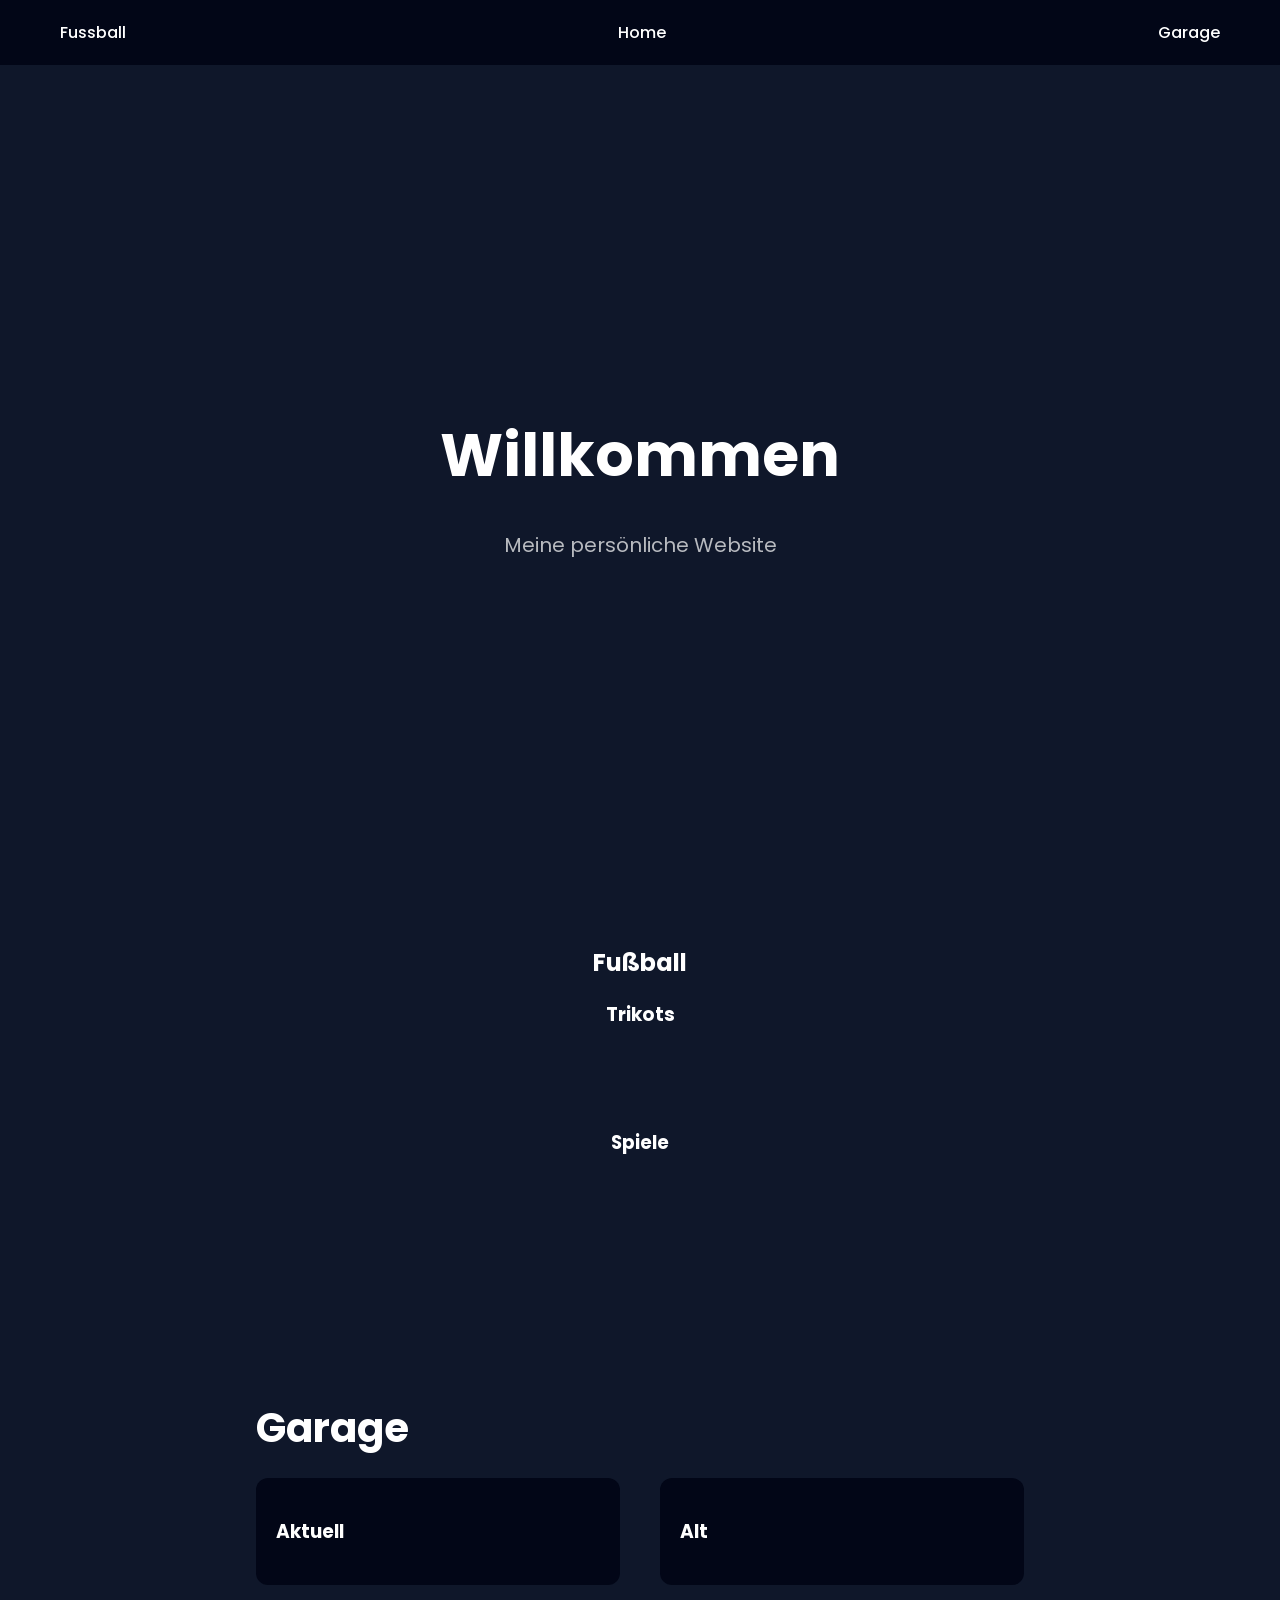
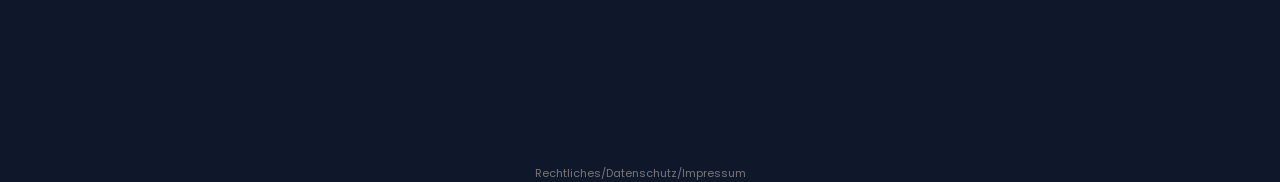
==== index.html @ 6fdf6c6a "Update index.html" ====
<!DOCTYPE html>
<html lang="de">
<head>
<meta charset="UTF-8">
<meta name="viewport" content="width=device-width, initial-scale=1.0">

<title>Meine Website</title>

<link href="https://fonts.googleapis.com/css2?family=Poppins:wght@300;400;600&display=swap" rel="stylesheet">
<link rel="stylesheet" href="Styles.css">

</head>

<body>

<nav>
<div><a href="#fussball">Fussball</a></div>
<div><a href="#home">Home</a></div>
<div><a href="#garage">Garage</a></div>
</nav>

<section class="hero" id="home">
<h1>Willkommen</h1>
<p>Meine persönliche Website</p>
</section>

<!-- ⚽ FUSSBALL -->
<section id="fussball" style="padding:50px; text-align:center;">
<h2>Fußball</h2>

<h3>Trikots</h3>
<div class="grid" id="trikots-container"></div>

<h3 style="margin-top:40px;">Spiele</h3>
<div class="cards" id="spiele-container"></div>
</section>

<!-- 🚗 GARAGE -->
<section class="section" id="garage">

<h2>Garage</h2>

<div class="garage-container">

<!-- AKTUELL -->
<div class="garage-column">
<h3>Aktuell</h3>
<div id="garageAktuell"></div>
</div>

<!-- ALT -->
<div class="garage-column">
<h3>Alt</h3>
<div id="garageAlt"></div>
</div>

</div>

</section>

<footer style="font-size:11px;text-align:center;margin-top:40px;color:#777;">
<a href="rechtliches.html" style="color:#777;text-decoration:none;">
Rechtliches/Datenschutz/Impressum
</a>
</footer>

  
<script>

// =========================
// 🚗 GARAGE SLIDER (oben bleibt gleich)
// =========================
document.querySelectorAll(".slider-garage").forEach(slider => {

let slides = slider.querySelectorAll(".slide");
let index = 0;

function showSlide(i){
    slides.forEach(s => s.classList.remove("active"));
    slides[i].classList.add("active");
}

slider.querySelector(".next").onclick = () => {
    index = (index + 1) % slides.length;
    showSlide(index);
};

slider.querySelector(".prev").onclick = () => {
    index = (index - 1 + slides.length) % slides.length;
    showSlide(index);
};

});


// =========================
// ⚽ TRIKOTS LADEN
// =========================
async function loadTrikots() {
    try {
        const res = await fetch('/content/trikots.json');
        const data = await res.json();

        const container = document.getElementById("trikots-container");

        container.innerHTML = data.map(item => `
            <img src="${item.image}" alt="${item.title}">
        `).join("");

    } catch {
        console.log("Fehler bei Trikots");
    }
}


// =========================
// ⚽ SPIELE LADEN (mit Slider)
// =========================
async function loadSpiele() {
    try {
        const res = await fetch('/content/spiele.json');
        const data = await res.json();

        const container = document.getElementById("spiele-container");

        container.innerHTML = data.map((item, i) => `
            <div class="card">

                <div class="card-slider">
                    ${item.images.map((img, index) => `
                        <img src="${img}" class="${index === 0 ? 'active' : ''}">
                    `).join("")}

                    ${item.images.length > 1 ? `
                        <button class="prev">❮</button>
                        <button class="next">❯</button>
                    ` : ""}
                </div>

                <h3>${item.title}</h3>
                <p>${item.comment}</p>

            </div>
        `).join("");

        initCardSliders();

    } catch {
        console.log("Fehler bei Spiele");
    }
}


// =========================
// 🚗 GARAGE LADEN
// =========================
async function loadGarage(type, containerId) {
    try {
        const res = await fetch(`/content/${type}.json`);
        const data = await res.json();

        const container = document.getElementById(containerId);

        container.innerHTML = data.map(item => `
            <div class="garage-entry">
                <h4>${item.title}</h4>
                <p>${item.description}</p>

                ${item.images.map(img => `
                    <img src="${img}">
                `).join("")}
            </div>
        `).join("");

    } catch {
        console.log("Fehler bei", type);
    }
}


// =========================
// 🎞️ SLIDER für SPIELE
// =========================
function initCardSliders() {

    document.querySelectorAll(".card-slider").forEach(slider => {

        let slides = slider.querySelectorAll("img");
        let index = 0;

        const next = slider.querySelector(".next");
        const prev = slider.querySelector(".prev");

        function show(i){
            slides.forEach(s => s.classList.remove("active"));
            slides[i].classList.add("active");
        }

        if(next){
            next.onclick = () => {
                index = (index + 1) % slides.length;
                show(index);
            };
        }

        if(prev){
            prev.onclick = () => {
                index = (index - 1 + slides.length) % slides.length;
                show(index);
            };
        }

    });

}


// =========================
// 🔐 ADMIN (kann bleiben)
// =========================
function addEntry(){

const titel = document.getElementById("titel").value;
const beschreibung = document.getElementById("beschreibung").value;
const bilder = document.getElementById("bilder").files;
const kategorie = document.getElementById("kategorie").value;

const container = document.getElementById(kategorie);

const entry = document.createElement("div");
entry.className = "garage-entry";

entry.innerHTML = `<h4>${titel}</h4><p>${beschreibung}</p>`;

let count = 0;

for(let file of bilder){

if(count >= 10) break;

const reader = new FileReader();

reader.onload = function(e){
const img = document.createElement("img");
img.src = e.target.result;
entry.appendChild(img);
}

reader.readAsDataURL(file);
count++;

}

container.appendChild(entry);
}

function checkPassword(){
const password = document.getElementById("passwordInput").value;
if(password === "astra"){
document.getElementById("passwordOverlay").style.display = "none";
}else{
document.getElementById("error").innerText = "Falsches Passwort";
}
}


// =========================
// 🚀 START
// =========================
loadTrikots();
loadSpiele();
loadGarage("garageAktuell", "garageAktuell");
loadGarage("garageAlt", "garageAlt");

</script>
</body>
</html>
---- Styles.css ----
/* =====================
   RESET / BASE
===================== */
body{
margin:0;
font-family:'Poppins', sans-serif;
background:#0f172a;
color:white;
}

html{
scroll-behavior:smooth;
}

/* =====================
   NAVBAR
===================== */
nav{
display:flex;
justify-content:space-between;
align-items:center;
padding:20px 40px;
background:#020617;
position:sticky;
top:0;
z-index:1000;
}

nav a{
color:white;
text-decoration:none;
font-weight:500;
margin:0 20px;
transition:0.3s;
}

nav a:hover{
color:#38bdf8;
}

/* =====================
   HERO
===================== */
.hero{
height:90vh;
display:flex;
align-items:center;
justify-content:center;
flex-direction:column;
text-align:center;
}

.hero h1{
font-size:60px;
margin-bottom:10px;
}

.hero p{
font-size:20px;
opacity:0.7;
}

/* =====================
   SECTIONS
===================== */
.section{
padding:100px 20%;
padding-bottom:140px; /* 🔥 Safari Fix */
}

.section h2{
font-size:40px;
margin-bottom:20px;
}

/* =====================
   ⚽ TRIKOTS (GRID)
===================== */
.grid{
display:grid;
grid-template-columns:repeat(auto-fit, minmax(180px,1fr));
gap:15px;
padding:20px;
}

.grid img{
width:100%;
height:200px;
object-fit:cover;
border-radius:10px;
transition:0.3s;
}

.grid img:hover{
transform:scale(1.05);
}

/* =====================
   📝 SPIELE (BLOG CARDS)
===================== */
.cards{
display:flex;
flex-direction:column;
gap:25px;
padding:20px;
}

.card{
background:#020617;
border-radius:12px;
padding:20px;
transition:0.3s;
}

.card:hover{
transform:scale(1.02);
}

.card h3{
margin:5px 0;
}

.card p{
opacity:0.8;
}

/* Slider in Cards */
.card-slider{
position:relative;
width:100%;
height:220px;
overflow:hidden;
border-radius:10px;
margin-bottom:10px;
}

.card-slider img{
position:absolute;
width:100%;
height:100%;
object-fit:cover;
display:none;
}

.card-slider img.active{
display:block;
}

.card-slider button{
position:absolute;
top:50%;
transform:translateY(-50%);
background:rgba(0,0,0,0.6);
color:white;
border:none;
padding:6px 10px;
cursor:pointer;
}

.card-slider .prev{left:10px;}
.card-slider .next{right:10px;}

/* =====================
   🚗 GARAGE
===================== */
.garage-container{
display:grid;
grid-template-columns:1fr 1fr;
gap:40px;
}

.garage-column{
background:#020617;
padding:20px;
border-radius:12px;
}

.garage-entry{
margin-top:20px;
padding:20px;
background:#0f172a;
border-radius:10px;
}

.garage-entry img{
width:100%;
margin-top:10px;
border-radius:8px;
}

/* GARAGE SLIDER */
.slider-garage{
position:relative;
width:100%;
max-width:700px;
height:clamp(250px, 60svh, 420px); /* 🔥 BEST FIX */
margin:auto;
margin-bottom:40px; /* 🔥 verhindert Überlappung */
overflow:hidden;
border-radius:10px;
}

.slider-garage .slide{
position:absolute;
width:100%;
height:100%;
object-fit:cover;
display:none;
}

.slider-garage .slide.active{
display:block;
}

/* Buttons */
.prev,.next{
position:absolute;
top:50%;
transform:translateY(-50%);
background:rgba(0,0,0,0.6);
color:white;
border:none;
font-size:22px;
padding:10px;
cursor:pointer;
}

.prev{left:10px;}
.next{right:10px;}

.car-info{
text-align:center;
margin-top:10px;
opacity:0.8;
}

/* =====================
   📱 MOBILE
===================== */
@media (max-width:900px){

.section{
padding:60px 8%;
padding-bottom:120px;
}

.hero h1{
font-size:38px;
}

.hero p{
font-size:16px;
}

nav{
padding:15px 20px;
}

nav a{
margin:0 10px;
font-size:14px;
}

.garage-container{
grid-template-columns:1fr;
gap:25px;
}

/* 🔥 WICHTIG: NICHT überschreiben mit festen px */
.slider-garage{
height:clamp(220px, 55svh, 350px);
}

}
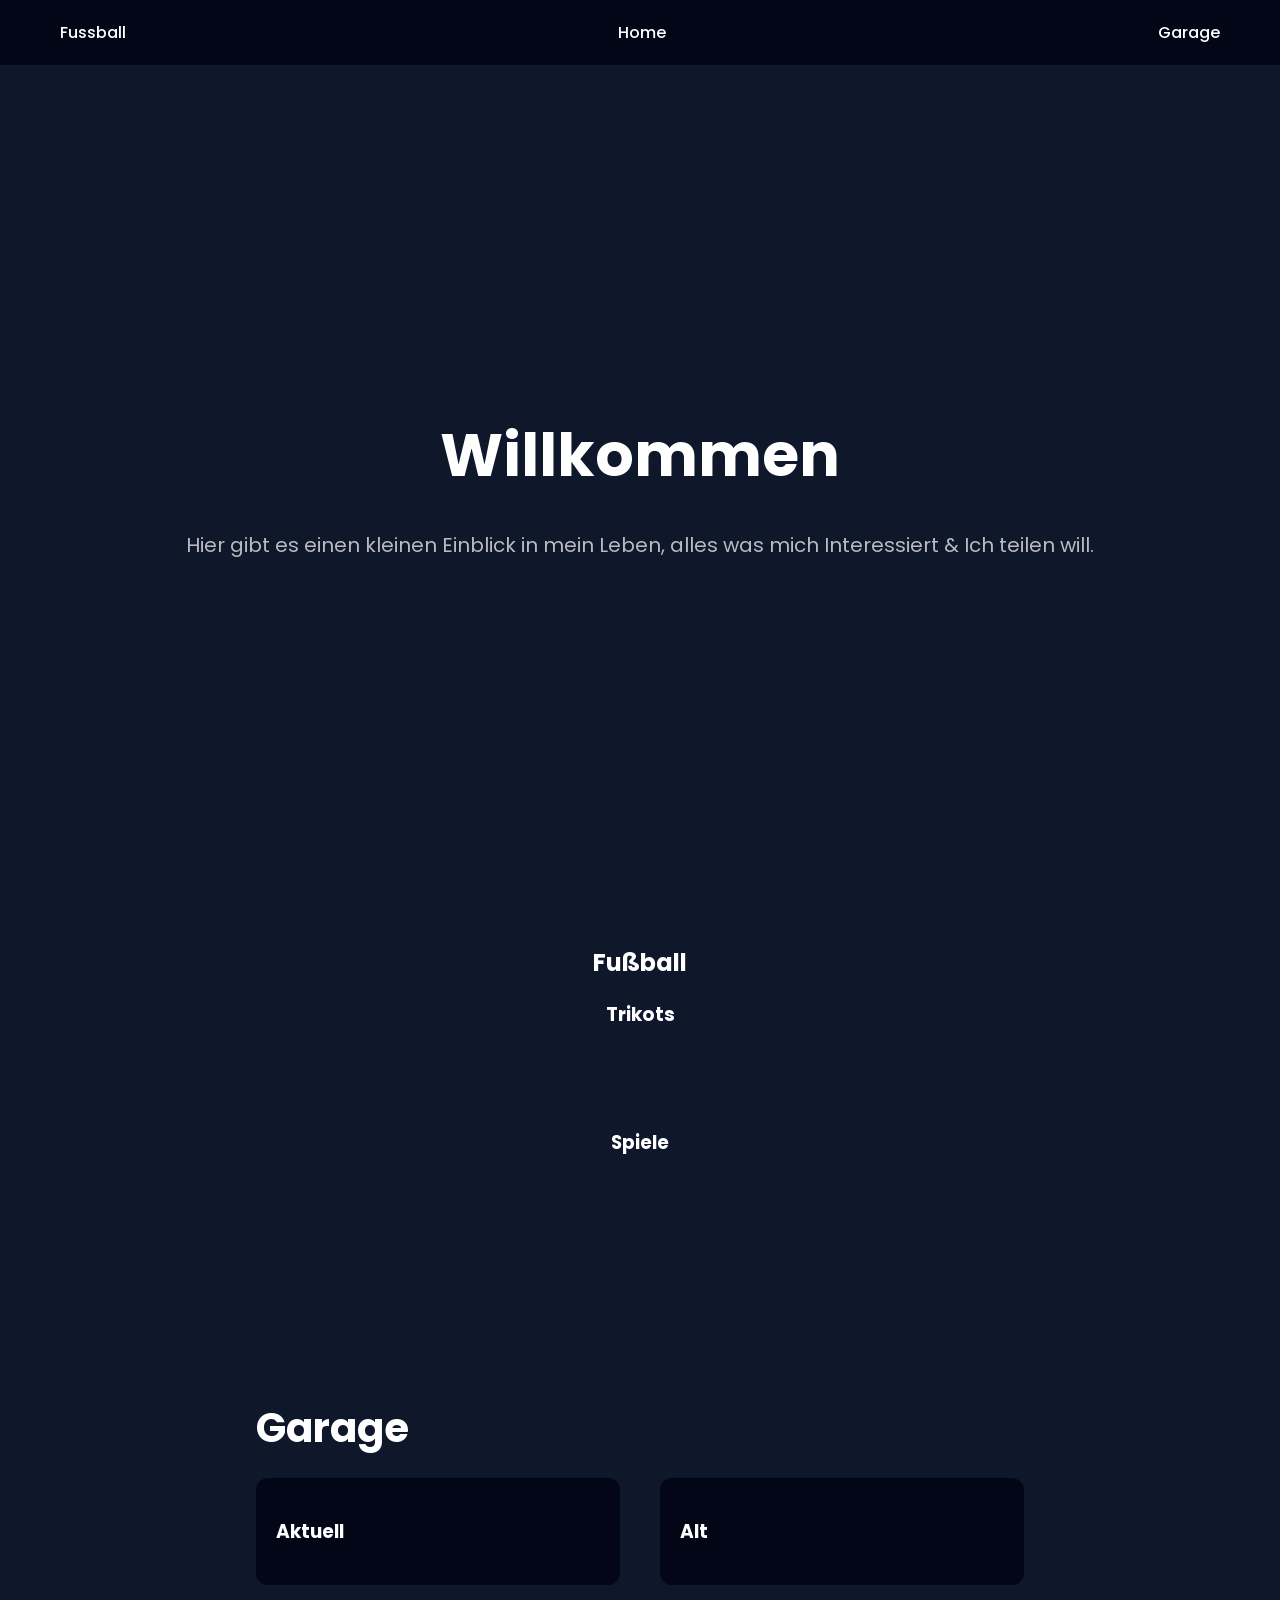
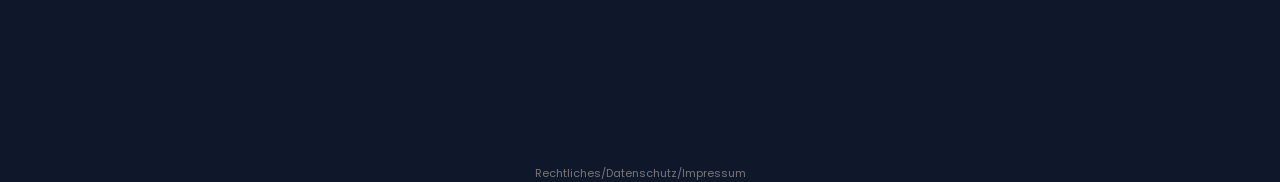
==== commit 80419ba4: "Update index.html" ====
--- a/index.html
+++ b/index.html
@@ -21,7 +21,7 @@
 
 <section class="hero" id="home">
 <h1>Willkommen</h1>
-<p>Meine persönliche Website</p>
+<p>Hier gibt es einen kleinen Einblick in mein Leben, alles was mich Interessiert & Ich teilen will.</p>
 </section>
 
 <!-- ⚽ FUSSBALL -->
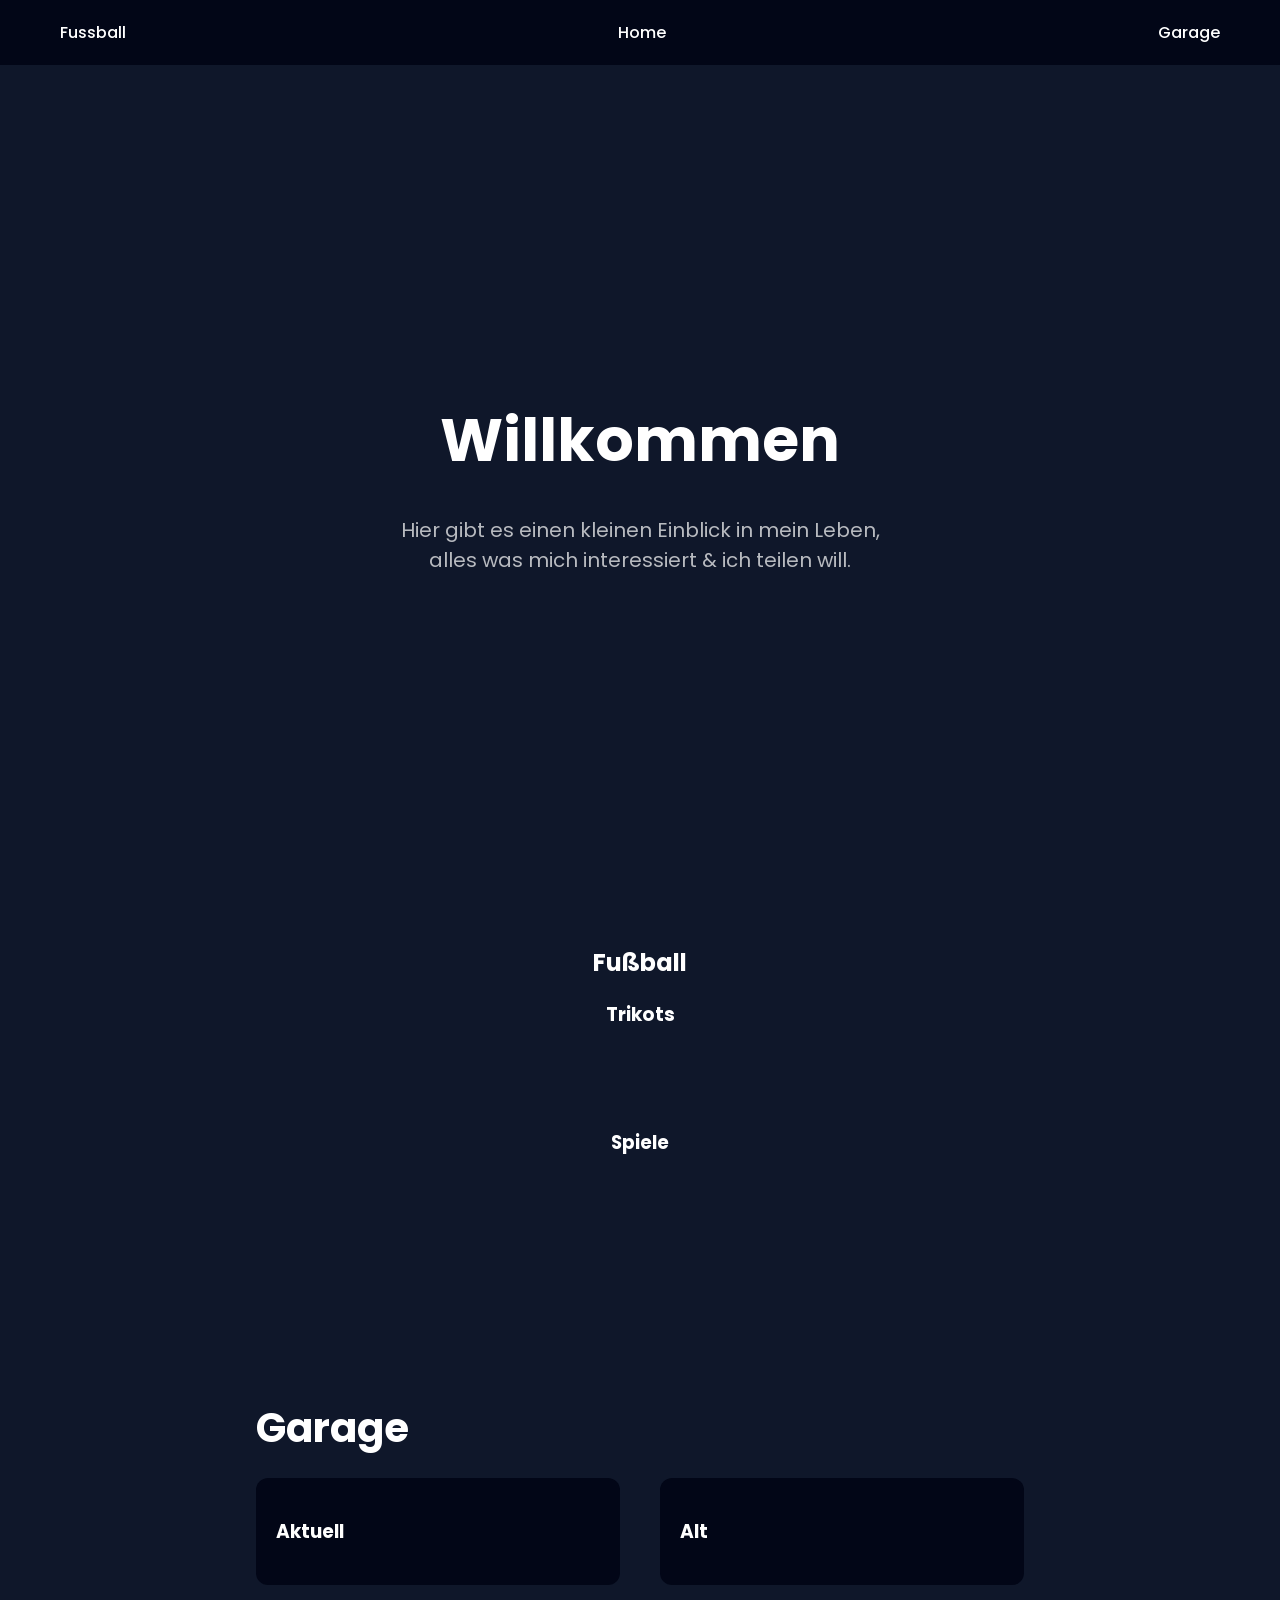
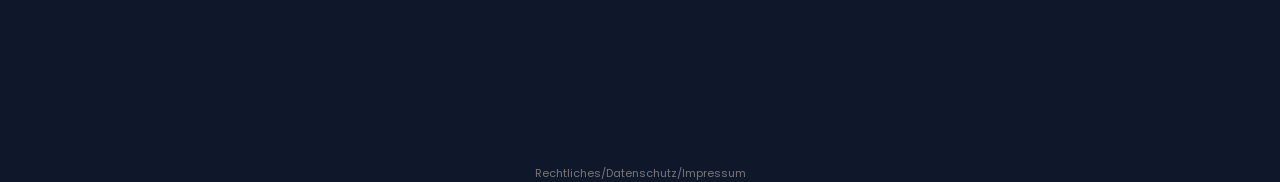
==== commit 5562d97c: "Update index.html" ====
--- a/index.html
+++ b/index.html
@@ -21,7 +21,10 @@
 
 <section class="hero" id="home">
 <h1>Willkommen</h1>
-<p>Hier gibt es einen kleinen Einblick in mein Leben, alles was mich Interessiert & Ich teilen will.</p>
+<p class="hero-text">
+Hier gibt es einen kleinen Einblick in mein Leben,<br>
+alles was mich interessiert & ich teilen will.
+</p>
 </section>
 
 <!-- ⚽ FUSSBALL -->
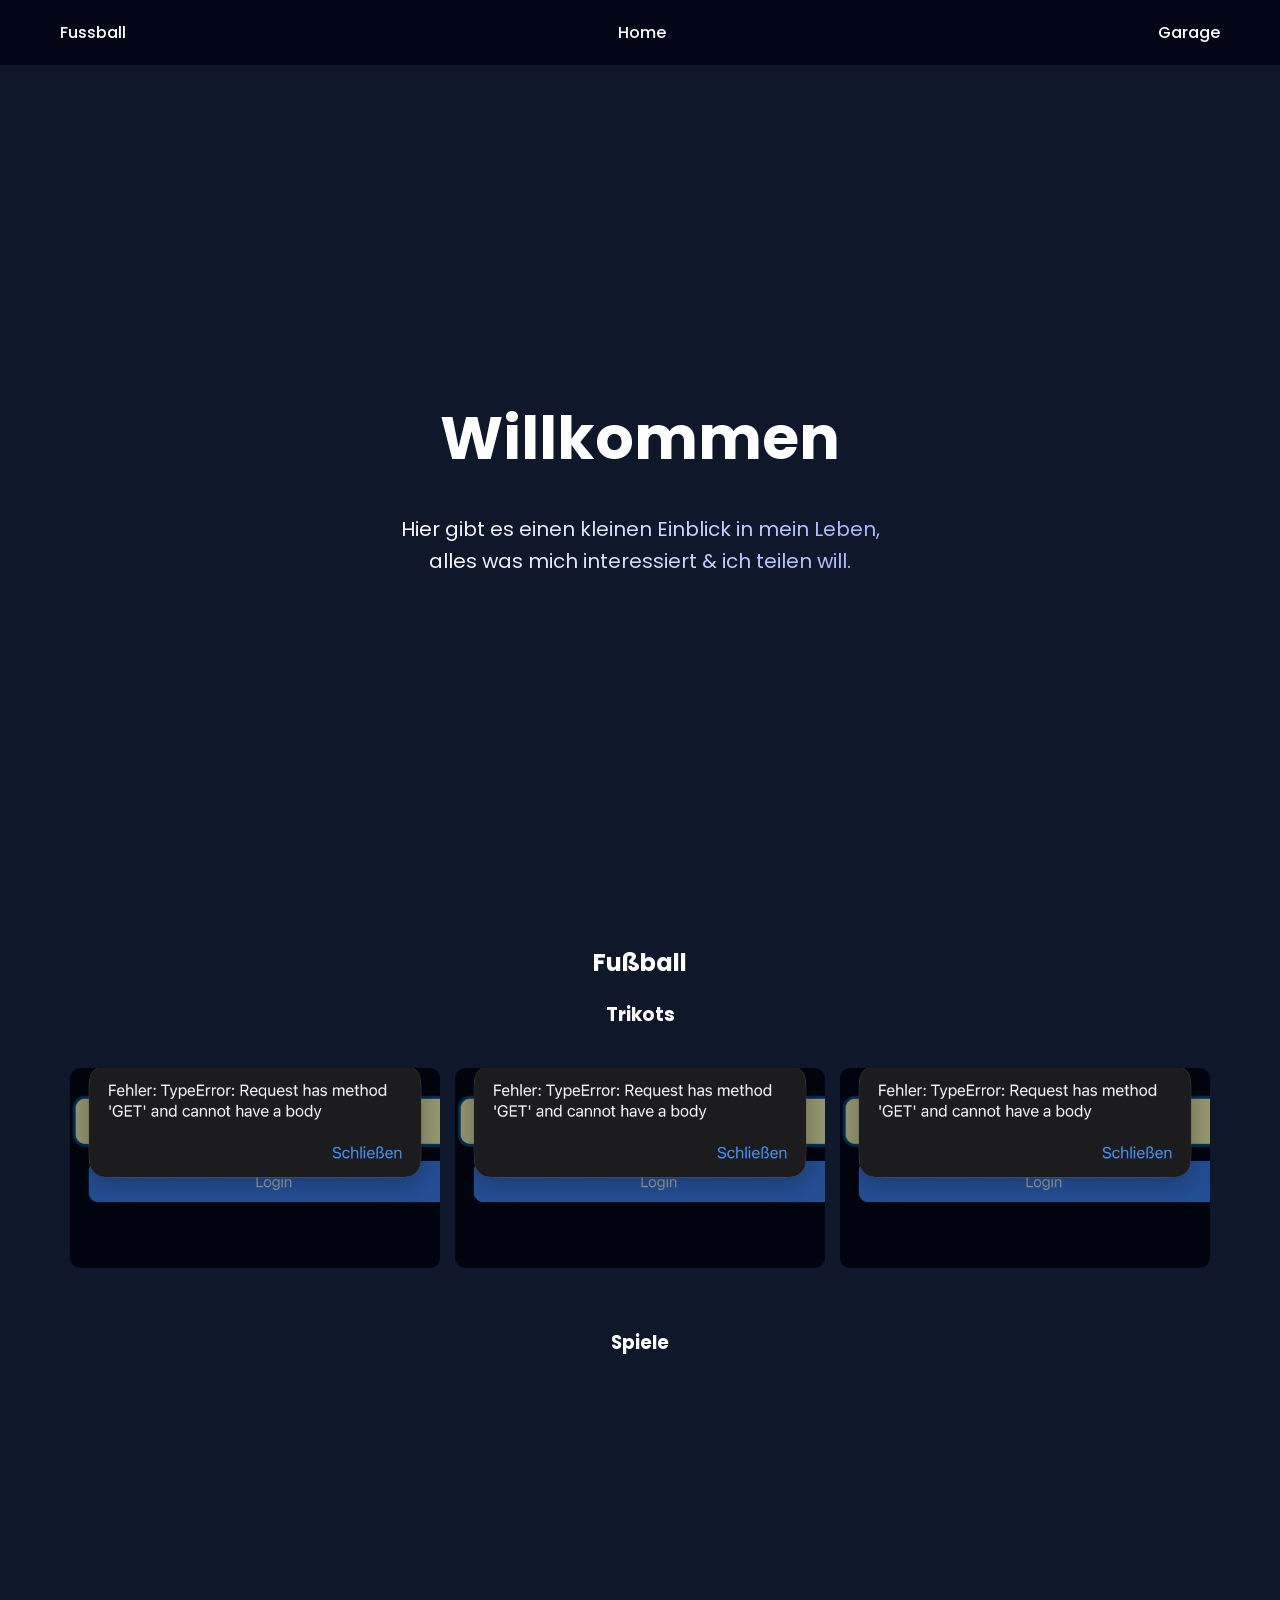
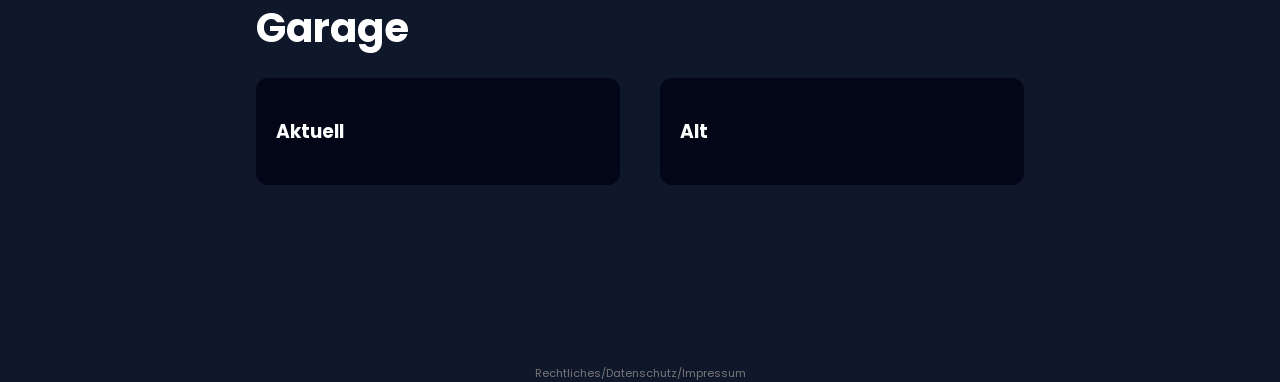
==== commit d3a83b6c: "Update index.html" ====
--- a/index.html
+++ b/index.html
@@ -8,93 +8,67 @@
 
 <link href="https://fonts.googleapis.com/css2?family=Poppins:wght@300;400;600&display=swap" rel="stylesheet">
 <link rel="stylesheet" href="Styles.css">
-
 </head>
 
 <body>
 
 <nav>
-<div><a href="#fussball">Fussball</a></div>
-<div><a href="#home">Home</a></div>
-<div><a href="#garage">Garage</a></div>
+    <div><a href="#fussball">Fussball</a></div>
+    <div><a href="#home">Home</a></div>
+    <div><a href="#garage">Garage</a></div>
 </nav>
 
 <section class="hero" id="home">
-<h1>Willkommen</h1>
-<p class="hero-text">
-Hier gibt es einen kleinen Einblick in mein Leben,<br>
-alles was mich interessiert & ich teilen will.
-</p>
+    <h1>Willkommen</h1>
+    <p class="hero-text">
+        Hier gibt es einen kleinen Einblick in mein Leben,<br>
+        alles was mich interessiert & ich teilen will.
+    </p>
 </section>
 
 <!-- ⚽ FUSSBALL -->
 <section id="fussball" style="padding:50px; text-align:center;">
-<h2>Fußball</h2>
-
-<h3>Trikots</h3>
-<div class="grid" id="trikots-container"></div>
-
-<h3 style="margin-top:40px;">Spiele</h3>
-<div class="cards" id="spiele-container"></div>
+    <h2>Fußball</h2>
+
+    <h3>Trikots</h3>
+    <div class="grid" id="trikots-container"></div>
+
+    <h3 style="margin-top:40px;">Spiele</h3>
+    <div class="cards" id="spiele-container"></div>
 </section>
 
 <!-- 🚗 GARAGE -->
 <section class="section" id="garage">
-
-<h2>Garage</h2>
-
-<div class="garage-container">
-
-<!-- AKTUELL -->
-<div class="garage-column">
-<h3>Aktuell</h3>
-<div id="garageAktuell"></div>
-</div>
-
-<!-- ALT -->
-<div class="garage-column">
-<h3>Alt</h3>
-<div id="garageAlt"></div>
-</div>
-
-</div>
-
+    <h2>Garage</h2>
+
+    <div class="garage-container">
+        <div class="garage-column">
+            <h3>Aktuell</h3>
+            <div id="garageAktuell"></div>
+        </div>
+
+        <div class="garage-column">
+            <h3>Alt</h3>
+            <div id="garageAlt"></div>
+        </div>
+    </div>
 </section>
 
 <footer style="font-size:11px;text-align:center;margin-top:40px;color:#777;">
-<a href="rechtliches.html" style="color:#777;text-decoration:none;">
-Rechtliches/Datenschutz/Impressum
-</a>
+    <a href="rechtliches.html" style="color:#777;text-decoration:none;">
+        Rechtliches/Datenschutz/Impressum
+    </a>
 </footer>
 
-  
 <script>
-
-// =========================
-// 🚗 GARAGE SLIDER (oben bleibt gleich)
-// =========================
-document.querySelectorAll(".slider-garage").forEach(slider => {
-
-let slides = slider.querySelectorAll(".slide");
-let index = 0;
-
-function showSlide(i){
-    slides.forEach(s => s.classList.remove("active"));
-    slides[i].classList.add("active");
-}
-
-slider.querySelector(".next").onclick = () => {
-    index = (index + 1) % slides.length;
-    showSlide(index);
-};
-
-slider.querySelector(".prev").onclick = () => {
-    index = (index - 1 + slides.length) % slides.length;
-    showSlide(index);
-};
-
-});
-
+// =========================
+// Hilfsfunktion für altes + neues Format
+// =========================
+function getImageList(item) {
+    if (Array.isArray(item.images)) return item.images;
+    if (item.image) return [item.image];
+    return [];
+}
 
 // =========================
 // ⚽ TRIKOTS LADEN
@@ -106,18 +80,22 @@
 
         const container = document.getElementById("trikots-container");
 
-        container.innerHTML = data.map(item => `
-            <img src="${item.image}" alt="${item.title}">
-        `).join("");
+        container.innerHTML = data.map(item => {
+            const imageList = getImageList(item);
+            const firstImage = imageList[0] || "";
+
+            return `
+                <img src="${firstImage}" alt="${item.title || ""}">
+            `;
+        }).join("");
 
     } catch {
         console.log("Fehler bei Trikots");
     }
 }
 
-
-// =========================
-// ⚽ SPIELE LADEN (mit Slider)
+// =========================
+// ⚽ SPIELE LADEN
 // =========================
 async function loadSpiele() {
     try {
@@ -126,25 +104,27 @@
 
         const container = document.getElementById("spiele-container");
 
-        container.innerHTML = data.map((item, i) => `
-            <div class="card">
-
-                <div class="card-slider">
-                    ${item.images.map((img, index) => `
-                        <img src="${img}" class="${index === 0 ? 'active' : ''}">
-                    `).join("")}
-
-                    ${item.images.length > 1 ? `
-                        <button class="prev">❮</button>
-                        <button class="next">❯</button>
-                    ` : ""}
+        container.innerHTML = data.map(item => {
+            const imageList = getImageList(item);
+
+            return `
+                <div class="card">
+                    <div class="card-slider">
+                        ${imageList.map((img, index) => `
+                            <img src="${img}" class="${index === 0 ? 'active' : ''}" alt="${item.title || ""}">
+                        `).join("")}
+
+                        ${imageList.length > 1 ? `
+                            <button class="prev">❮</button>
+                            <button class="next">❯</button>
+                        ` : ""}
+                    </div>
+
+                    <h3>${item.title || ""}</h3>
+                    <p>${item.comment || item.description || ""}</p>
                 </div>
-
-                <h3>${item.title}</h3>
-                <p>${item.comment}</p>
-
-            </div>
-        `).join("");
+            `;
+        }).join("");
 
         initCardSliders();
 
@@ -152,7 +132,6 @@
         console.log("Fehler bei Spiele");
     }
 }
-
 
 // =========================
 // 🚗 GARAGE LADEN
@@ -164,108 +143,57 @@
 
         const container = document.getElementById(containerId);
 
-        container.innerHTML = data.map(item => `
-            <div class="garage-entry">
-                <h4>${item.title}</h4>
-                <p>${item.description}</p>
-
-                ${item.images.map(img => `
-                    <img src="${img}">
-                `).join("")}
-            </div>
-        `).join("");
+        container.innerHTML = data.map(item => {
+            const imageList = getImageList(item);
+
+            return `
+                <div class="garage-entry">
+                    <h4>${item.title || ""}</h4>
+                    <p>${item.comment || item.description || ""}</p>
+
+                    ${imageList.map(img => `
+                        <img src="${img}" alt="${item.title || ""}">
+                    `).join("")}
+                </div>
+            `;
+        }).join("");
 
     } catch {
         console.log("Fehler bei", type);
     }
 }
 
-
 // =========================
 // 🎞️ SLIDER für SPIELE
 // =========================
 function initCardSliders() {
-
     document.querySelectorAll(".card-slider").forEach(slider => {
-
         let slides = slider.querySelectorAll("img");
         let index = 0;
 
         const next = slider.querySelector(".next");
         const prev = slider.querySelector(".prev");
 
-        function show(i){
+        function show(i) {
             slides.forEach(s => s.classList.remove("active"));
             slides[i].classList.add("active");
         }
 
-        if(next){
+        if (next) {
             next.onclick = () => {
                 index = (index + 1) % slides.length;
                 show(index);
             };
         }
 
-        if(prev){
+        if (prev) {
             prev.onclick = () => {
                 index = (index - 1 + slides.length) % slides.length;
                 show(index);
             };
         }
-
     });
-
-}
-
-
-// =========================
-// 🔐 ADMIN (kann bleiben)
-// =========================
-function addEntry(){
-
-const titel = document.getElementById("titel").value;
-const beschreibung = document.getElementById("beschreibung").value;
-const bilder = document.getElementById("bilder").files;
-const kategorie = document.getElementById("kategorie").value;
-
-const container = document.getElementById(kategorie);
-
-const entry = document.createElement("div");
-entry.className = "garage-entry";
-
-entry.innerHTML = `<h4>${titel}</h4><p>${beschreibung}</p>`;
-
-let count = 0;
-
-for(let file of bilder){
-
-if(count >= 10) break;
-
-const reader = new FileReader();
-
-reader.onload = function(e){
-const img = document.createElement("img");
-img.src = e.target.result;
-entry.appendChild(img);
-}
-
-reader.readAsDataURL(file);
-count++;
-
-}
-
-container.appendChild(entry);
-}
-
-function checkPassword(){
-const password = document.getElementById("passwordInput").value;
-if(password === "astra"){
-document.getElementById("passwordOverlay").style.display = "none";
-}else{
-document.getElementById("error").innerText = "Falsches Passwort";
-}
-}
-
+}
 
 // =========================
 // 🚀 START
@@ -274,7 +202,7 @@
 loadSpiele();
 loadGarage("garageAktuell", "garageAktuell");
 loadGarage("garageAlt", "garageAlt");
-
 </script>
+
 </body>
 </html>
--- a/Styles.css
+++ b/Styles.css
@@ -1,4 +1,37 @@
 /* =====================
+Text Design unter Willkommen
+===================== */
+.hero-text {
+    margin-top: 20px;
+    font-size: 18px;
+    line-height: 1.6;
+    color: rgba(255,255,255,0.7);
+    max-width: 500px;
+    margin-left: auto;
+    margin-right: auto;
+}
+
+/* ✨ moderner Effekt */
+.hero-text {
+    background: linear-gradient(90deg, #ffffff, #a5b4fc);
+    -webkit-background-clip: text;
+    -webkit-text-fill-color: transparent;
+}
+
+/* 👇 leichtes Fade-In */
+.hero-text {
+    opacity: 0;
+    transform: translateY(10px);
+    animation: fadeUp 1s ease forwards;
+    animation-delay: 0.3s;
+}
+
+@keyframes fadeUp {
+    to {
+        opacity: 1;
+        transform: translateY(0);
+    }
+}/* =====================
    RESET / BASE
 ===================== */
 body{
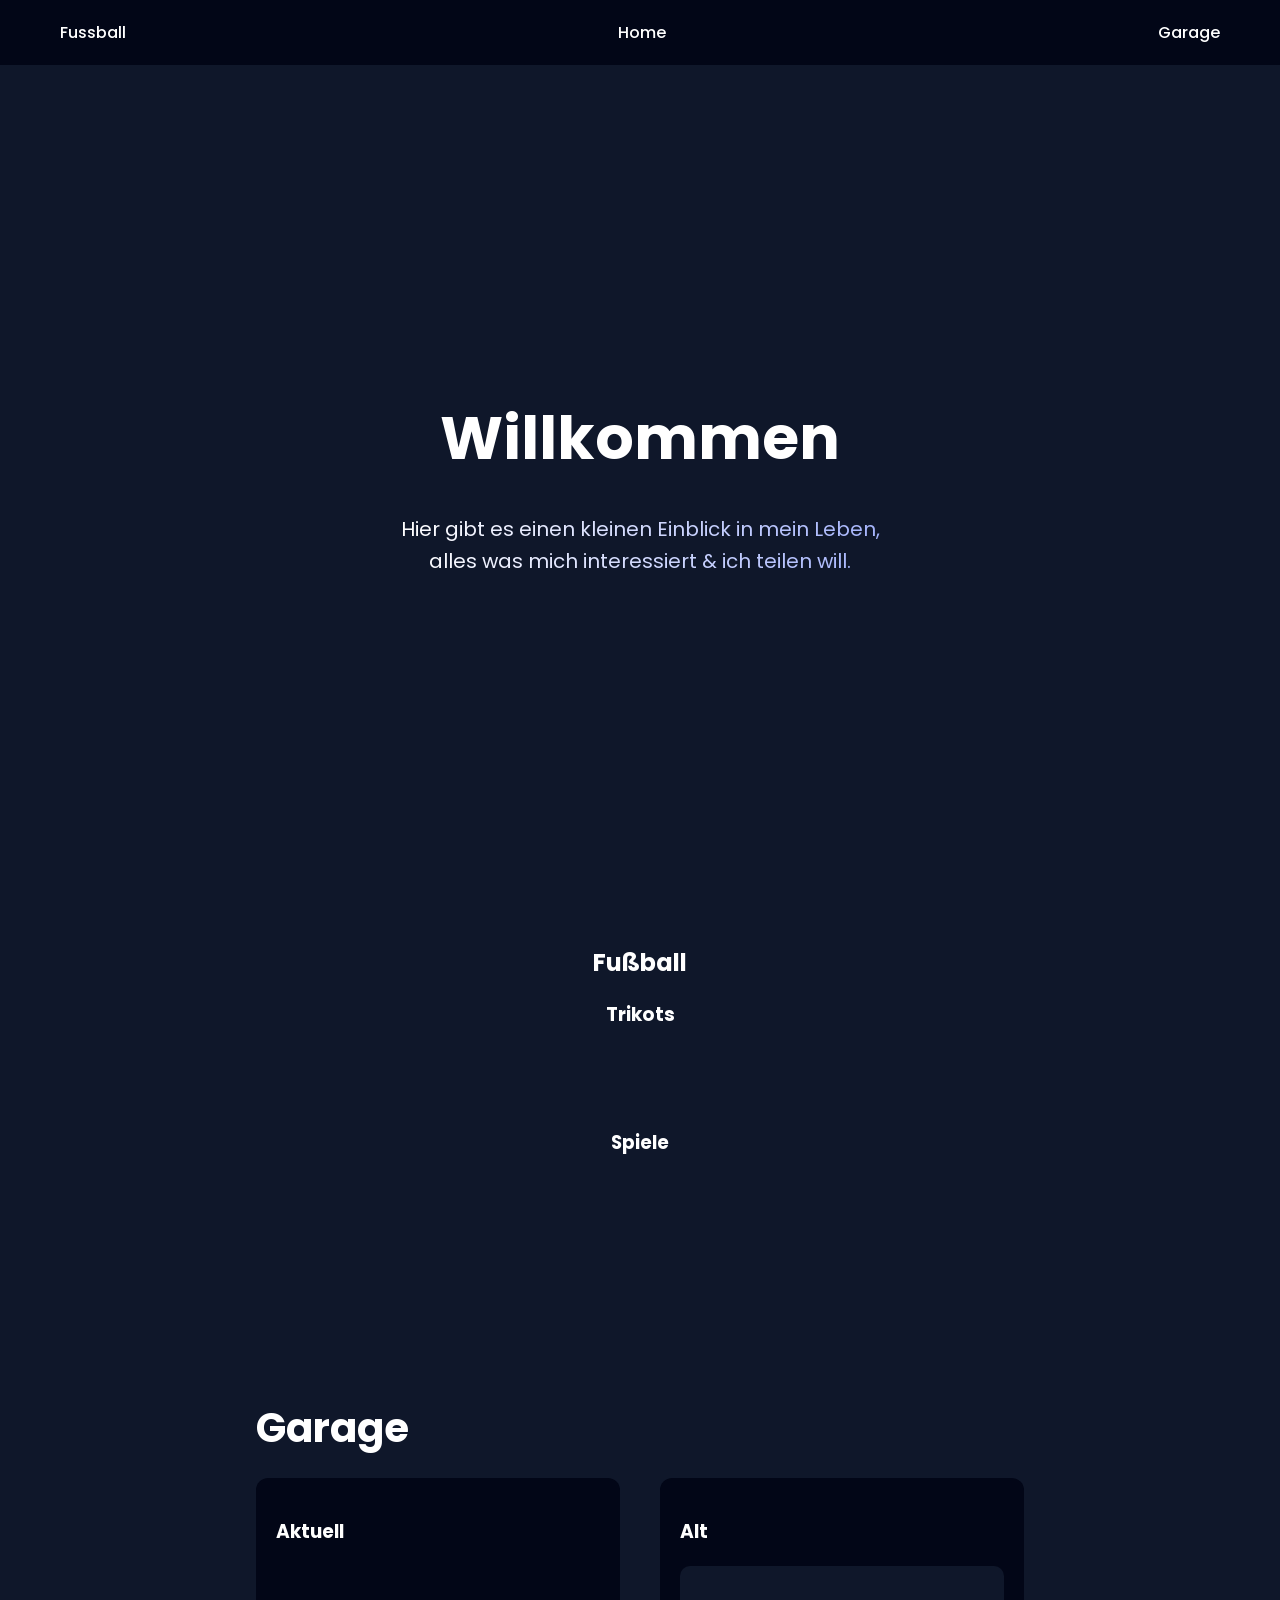
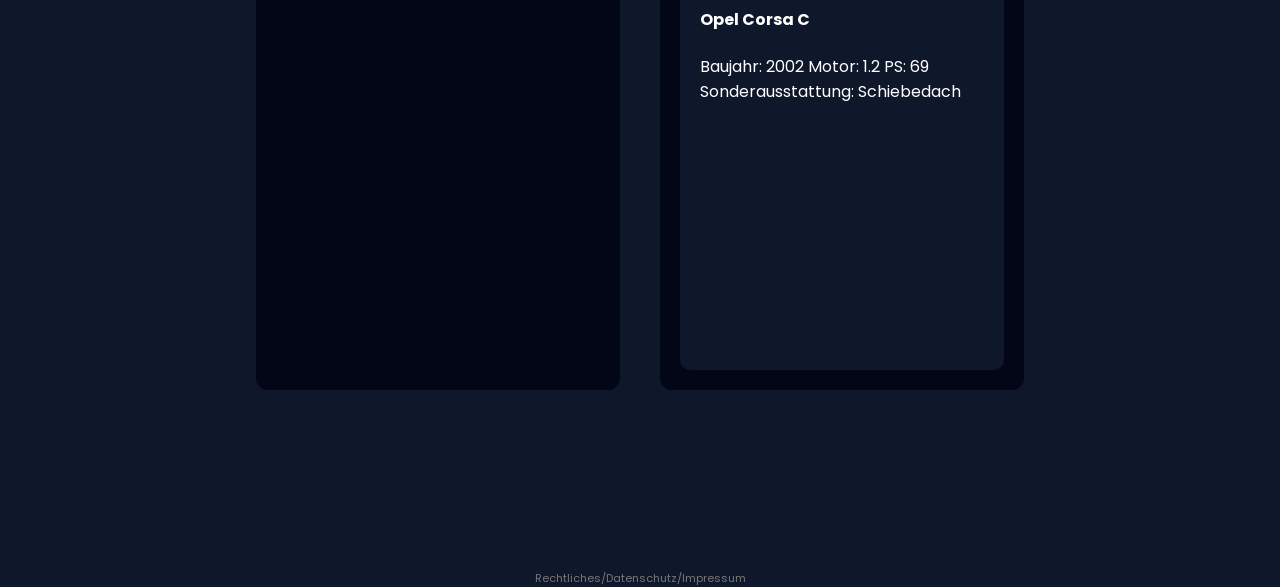
==== commit 9259f4dc: "Update index.html" ====
--- a/index.html
+++ b/index.html
@@ -143,7 +143,7 @@
 
         const container = document.getElementById(containerId);
 
-        container.innerHTML = data.map(item => {
+        container.innerHTML = data.map((item, i) => {
             const imageList = getImageList(item);
 
             return `
@@ -151,12 +151,21 @@
                     <h4>${item.title || ""}</h4>
                     <p>${item.comment || item.description || ""}</p>
 
-                    ${imageList.map(img => `
-                        <img src="${img}" alt="${item.title || ""}">
-                    `).join("")}
+                    <div class="card-slider garage-slider">
+                        ${imageList.map((img, index) => `
+                            <img src="${img}" class="${index === 0 ? 'active' : ''}">
+                        `).join("")}
+
+                        ${imageList.length > 1 ? `
+                            <button class="prev">❮</button>
+                            <button class="next">❯</button>
+                        ` : ""}
+                    </div>
                 </div>
             `;
         }).join("");
+
+        initCardSliders();
 
     } catch {
         console.log("Fehler bei", type);
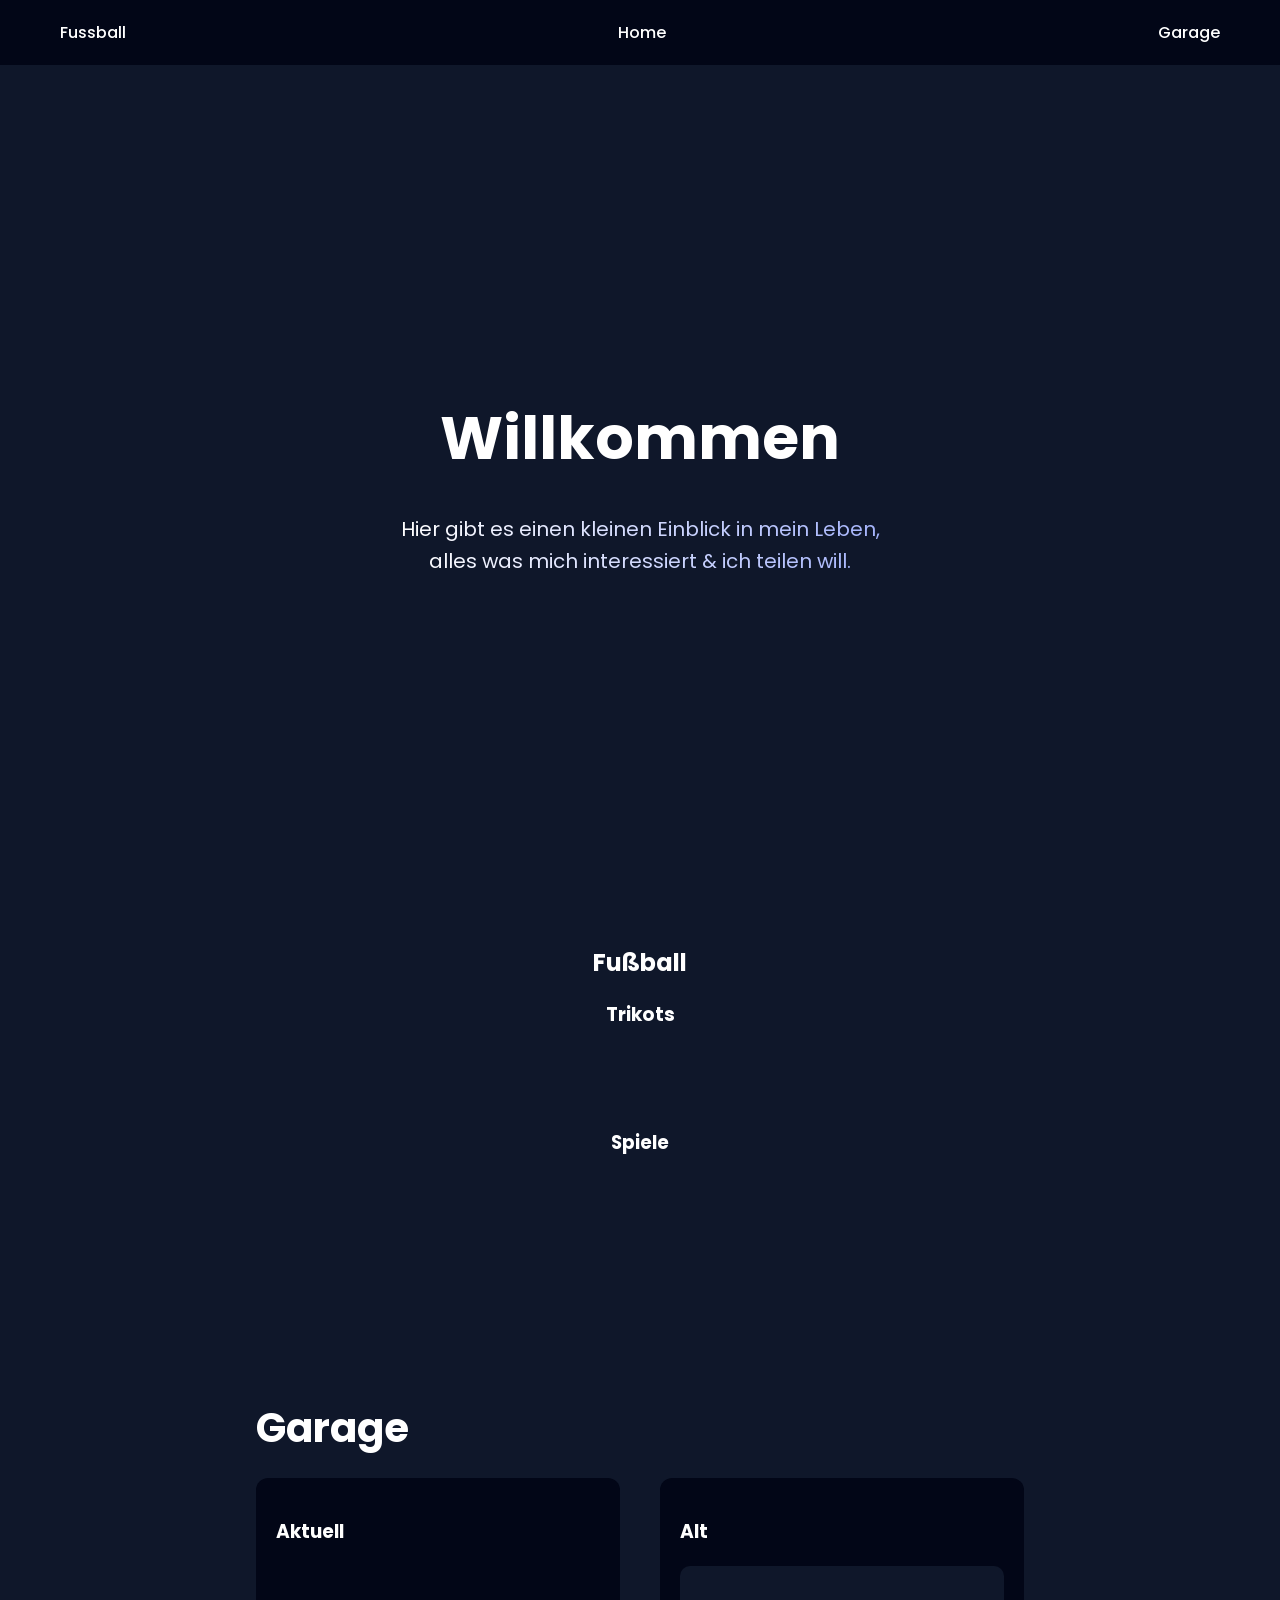
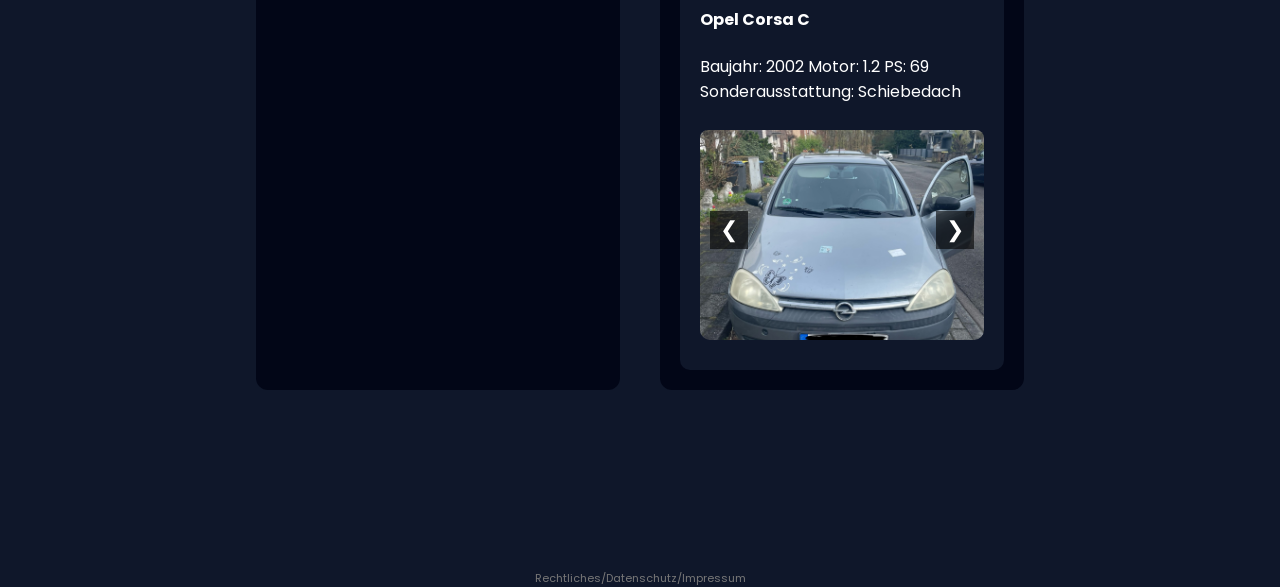
==== commit a699a38f: "Update index.html" ====
--- a/index.html
+++ b/index.html
@@ -60,6 +60,11 @@
     </a>
 </footer>
 
+<div id="lightbox" class="lightbox" onclick="closeLightbox()" style="display:none;">
+    <span class="lightbox-close">&times;</span>
+    <img id="lightbox-img" class="lightbox-img" src="" alt="Großansicht">
+</div>
+    
 <script>
 // =========================
 // Hilfsfunktion für altes + neues Format
@@ -70,6 +75,19 @@
     return [];
 }
 
+function openLightbox(src) {
+    const box = document.getElementById("lightbox");
+    const img = document.getElementById("lightbox-img");
+
+    img.src = src;
+    box.style.display = "flex";
+}
+
+function closeLightbox() {
+    document.getElementById("lightbox").style.display = "none";
+    document.getElementById("lightbox-img").src = "";
+}
+
 // =========================
 // ⚽ TRIKOTS LADEN
 // =========================
@@ -83,9 +101,18 @@
         container.innerHTML = data.map(item => {
             const imageList = getImageList(item);
             const firstImage = imageList[0] || "";
+            const season = item.title || "";
+            const type = item.comment || item.description || "";
 
             return `
-                <img src="${firstImage}" alt="${item.title || ""}">
+                <div class="trikot-card">
+                    <div class="trikot-season">${season}</div>
+                    <div class="trikot-type">${type}</div>
+
+                    <button class="trikot-image-wrap" type="button" onclick="openLightbox('${firstImage}')">
+                        <img src="${firstImage}" alt="${season}">
+                    </button>
+                </div>
             `;
         }).join("");
 
--- a/Styles.css
+++ b/Styles.css
@@ -109,23 +109,119 @@
 /* =====================
    ⚽ TRIKOTS (GRID)
 ===================== */
+/* =====================
+   ⚽ TRIKOT-KARTEN
+===================== */
 .grid{
 display:grid;
-grid-template-columns:repeat(auto-fit, minmax(180px,1fr));
-gap:15px;
-padding:20px;
-}
-
-.grid img{
-width:100%;
-height:200px;
-object-fit:cover;
-border-radius:10px;
+grid-template-columns:repeat(auto-fit, minmax(220px,1fr));
+gap:20px;
+padding:20px;
+}
+
+.trikot-card{
+background:#020617;
+border-radius:18px;
+padding:18px 16px 20px;
+box-shadow:0 10px 25px rgba(0,0,0,0.25);
 transition:0.3s;
-}
-
-.grid img:hover{
-transform:scale(1.05);
+text-align:center;
+}
+
+.trikot-card:hover{
+transform:translateY(-4px);
+}
+
+.trikot-season{
+font-size:22px;
+font-weight:600;
+margin-bottom:6px;
+}
+
+.trikot-type{
+font-size:14px;
+opacity:0.8;
+margin-bottom:14px;
+min-height:20px;
+}
+
+.trikot-image-wrap{
+width:100%;
+border:none;
+background:#111827;
+border-radius:28px 28px 18px 18px;
+padding:18px 14px 14px;
+cursor:pointer;
+position:relative;
+overflow:hidden;
+}
+
+.trikot-image-wrap::before{
+content:"";
+position:absolute;
+top:0;
+left:50%;
+transform:translateX(-50%);
+width:38%;
+height:16px;
+background:#020617;
+border-radius:0 0 14px 14px;
+z-index:2;
+}
+
+.trikot-image-wrap img{
+width:100%;
+height:260px;
+object-fit:contain;
+object-position:center;
+display:block;
+border-radius:12px;
+transition:0.3s;
+}
+
+.trikot-image-wrap:hover img{
+transform:scale(1.03);
+}
+
+/* =====================
+   🔍 LIGHTBOX
+===================== */
+.lightbox{
+position:fixed;
+inset:0;
+background:rgba(0,0,0,0.9);
+display:flex;
+align-items:center;
+justify-content:center;
+z-index:3000;
+padding:20px;
+}
+
+.lightbox-img{
+max-width:95vw;
+max-height:90vh;
+border-radius:14px;
+box-shadow:0 10px 30px rgba(0,0,0,0.4);
+}
+
+.lightbox-close{
+position:absolute;
+top:20px;
+right:24px;
+font-size:42px;
+color:white;
+cursor:pointer;
+line-height:1;
+}
+
+@media (max-width:900px){
+.trikot-image-wrap img{
+height:220px;
+}
+
+.trikot-season{
+font-size:20px;
+}
 }
 
 /* =====================
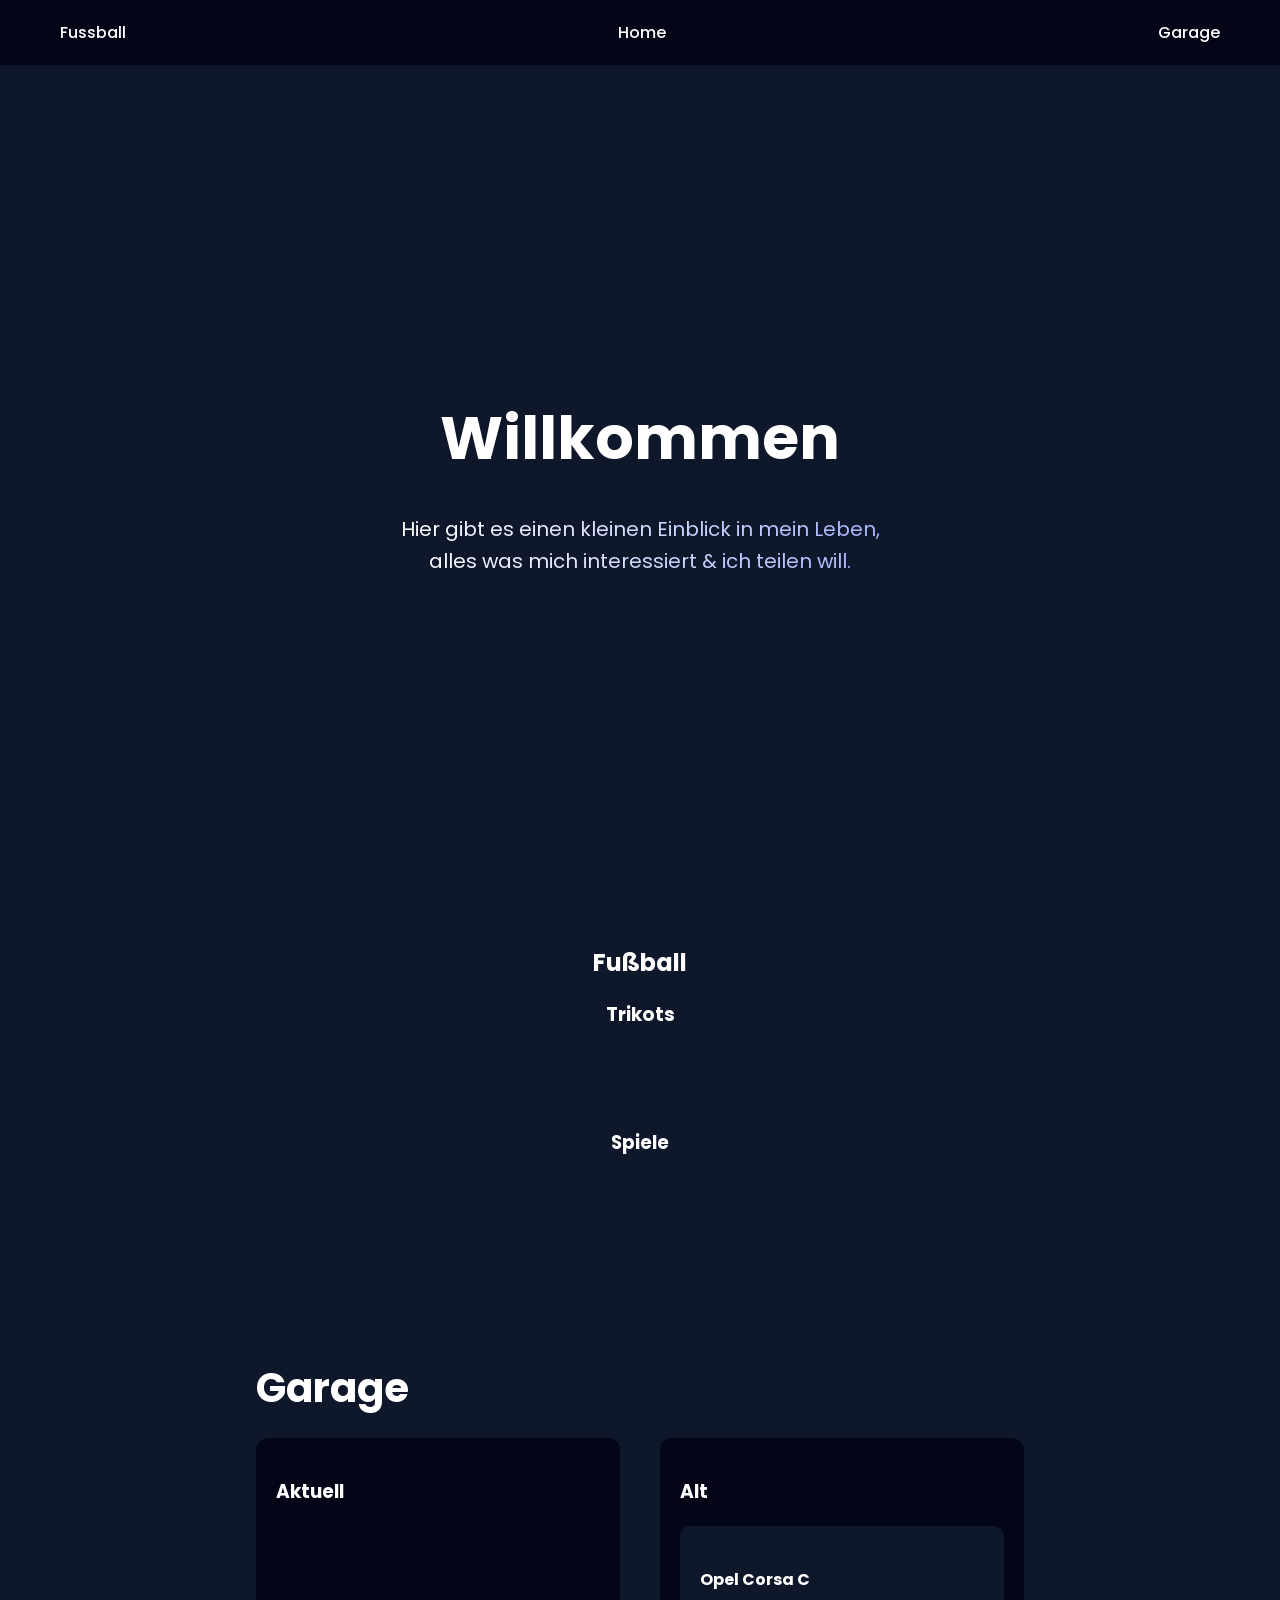
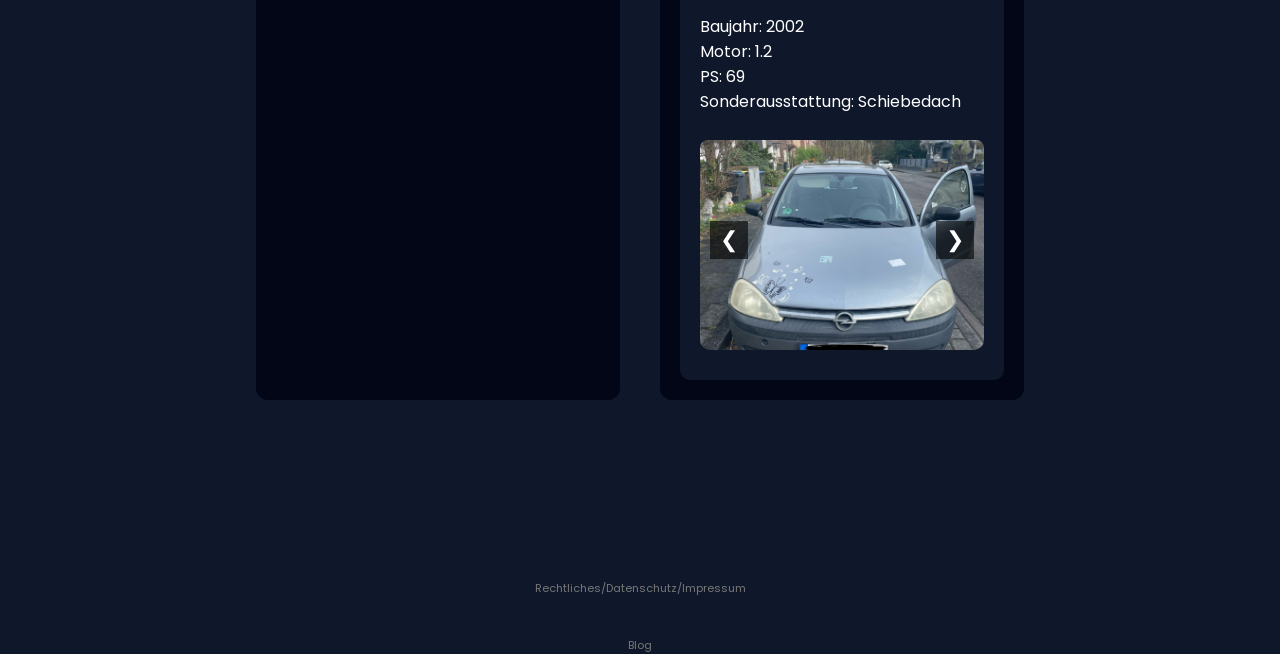
==== commit a40688df: "Update index.html" ====
--- a/index.html
+++ b/index.html
@@ -60,6 +60,12 @@
     </a>
 </footer>
 
+<footer style="font-size:11px;text-align:center;margin-top:40px;color:#777;">
+    <a href="blog.html" style="color:#777;text-decoration:none;">
+        Blog
+    </a>
+</footer>    
+
 <div id="lightbox" class="lightbox" onclick="closeLightbox()" style="display:none;">
     <span class="lightbox-close">&times;</span>
     <img id="lightbox-img" class="lightbox-img" src="" alt="Großansicht">
@@ -109,7 +115,7 @@
                     <div class="trikot-season">${season}</div>
                     <div class="trikot-type">${type}</div>
 
-                    <button class="trikot-image-wrap" type="button" onclick="openLightbox('${firstImage}')">
+<button class="trikot-image-wrap" type="button" onclick='openLightbox("${firstImage}")'>
                         <img src="${firstImage}" alt="${season}">
                     </button>
                 </div>
--- a/Styles.css
+++ b/Styles.css
@@ -1,3 +1,13 @@
+/*=====================
+zeilenumbrüche Bleiben gespeichert
+=====================*/
+
+.garage-entry p,
+.card p,
+.trikot-type {
+    white-space: pre-line;
+}
+
 /* =====================
 Text Design unter Willkommen
 ===================== */
@@ -107,25 +117,26 @@
 }
 
 /* =====================
-   ⚽ TRIKOTS (GRID)
-===================== */
-/* =====================
    ⚽ TRIKOT-KARTEN
 ===================== */
 .grid{
 display:grid;
-grid-template-columns:repeat(auto-fit, minmax(220px,1fr));
-gap:20px;
-padding:20px;
+grid-template-columns:repeat(auto-fit, minmax(220px, 260px));
+justify-content:center;
+gap:24px;
+padding:20px 12px;
 }
 
 .trikot-card{
-background:#020617;
-border-radius:18px;
-padding:18px 16px 20px;
-box-shadow:0 10px 25px rgba(0,0,0,0.25);
+background:linear-gradient(180deg, #020617 0%, #030b23 100%);
+border-radius:28px;
+padding:20px 14px 18px;
+box-shadow:0 18px 40px rgba(0,0,0,0.28);
 transition:0.3s;
 text-align:center;
+max-width:260px;
+width:100%;
+margin:0 auto;
 }
 
 .trikot-card:hover{
@@ -133,27 +144,29 @@
 }
 
 .trikot-season{
-font-size:22px;
-font-weight:600;
+font-size:18px;
+font-weight:700;
+line-height:1.2;
 margin-bottom:6px;
 }
 
 .trikot-type{
-font-size:14px;
-opacity:0.8;
-margin-bottom:14px;
-min-height:20px;
+font-size:13px;
+opacity:0.78;
+margin-bottom:12px;
+min-height:18px;
 }
 
 .trikot-image-wrap{
 width:100%;
 border:none;
-background:#111827;
-border-radius:28px 28px 18px 18px;
-padding:18px 14px 14px;
+background:linear-gradient(180deg, #0f172a 0%, #111c36 100%);
+border-radius:34px 34px 20px 20px;
+padding:14px 10px 10px;
 cursor:pointer;
 position:relative;
 overflow:hidden;
+display:block;
 }
 
 .trikot-image-wrap::before{
@@ -162,25 +175,26 @@
 top:0;
 left:50%;
 transform:translateX(-50%);
-width:38%;
-height:16px;
+width:34%;
+height:14px;
 background:#020617;
-border-radius:0 0 14px 14px;
+border-radius:0 0 12px 12px;
 z-index:2;
 }
 
 .trikot-image-wrap img{
 width:100%;
-height:260px;
-object-fit:contain;
-object-position:center;
+height:320px;
+object-fit:cover;
+object-position:center 28%;
 display:block;
-border-radius:12px;
+border-radius:18px;
 transition:0.3s;
+background:#0b1220;
 }
 
 .trikot-image-wrap:hover img{
-transform:scale(1.03);
+transform:scale(1.02);
 }
 
 /* =====================
@@ -215,16 +229,31 @@
 }
 
 @media (max-width:900px){
+.grid{
+grid-template-columns:1fr;
+padding:16px 8px;
+gap:18px;
+}
+
+.trikot-card{
+max-width:280px;
+padding:18px 12px 16px;
+}
+
+.trikot-season{
+font-size:17px;
+}
+
+.trikot-type{
+font-size:12px;
+margin-bottom:10px;
+}
+
 .trikot-image-wrap img{
-height:220px;
-}
-
-.trikot-season{
-font-size:20px;
-}
-}
-
-/* =====================
+height:290px;
+object-position:center 25%;
+}
+}=========
    📝 SPIELE (BLOG CARDS)
 ===================== */
 .cards{
